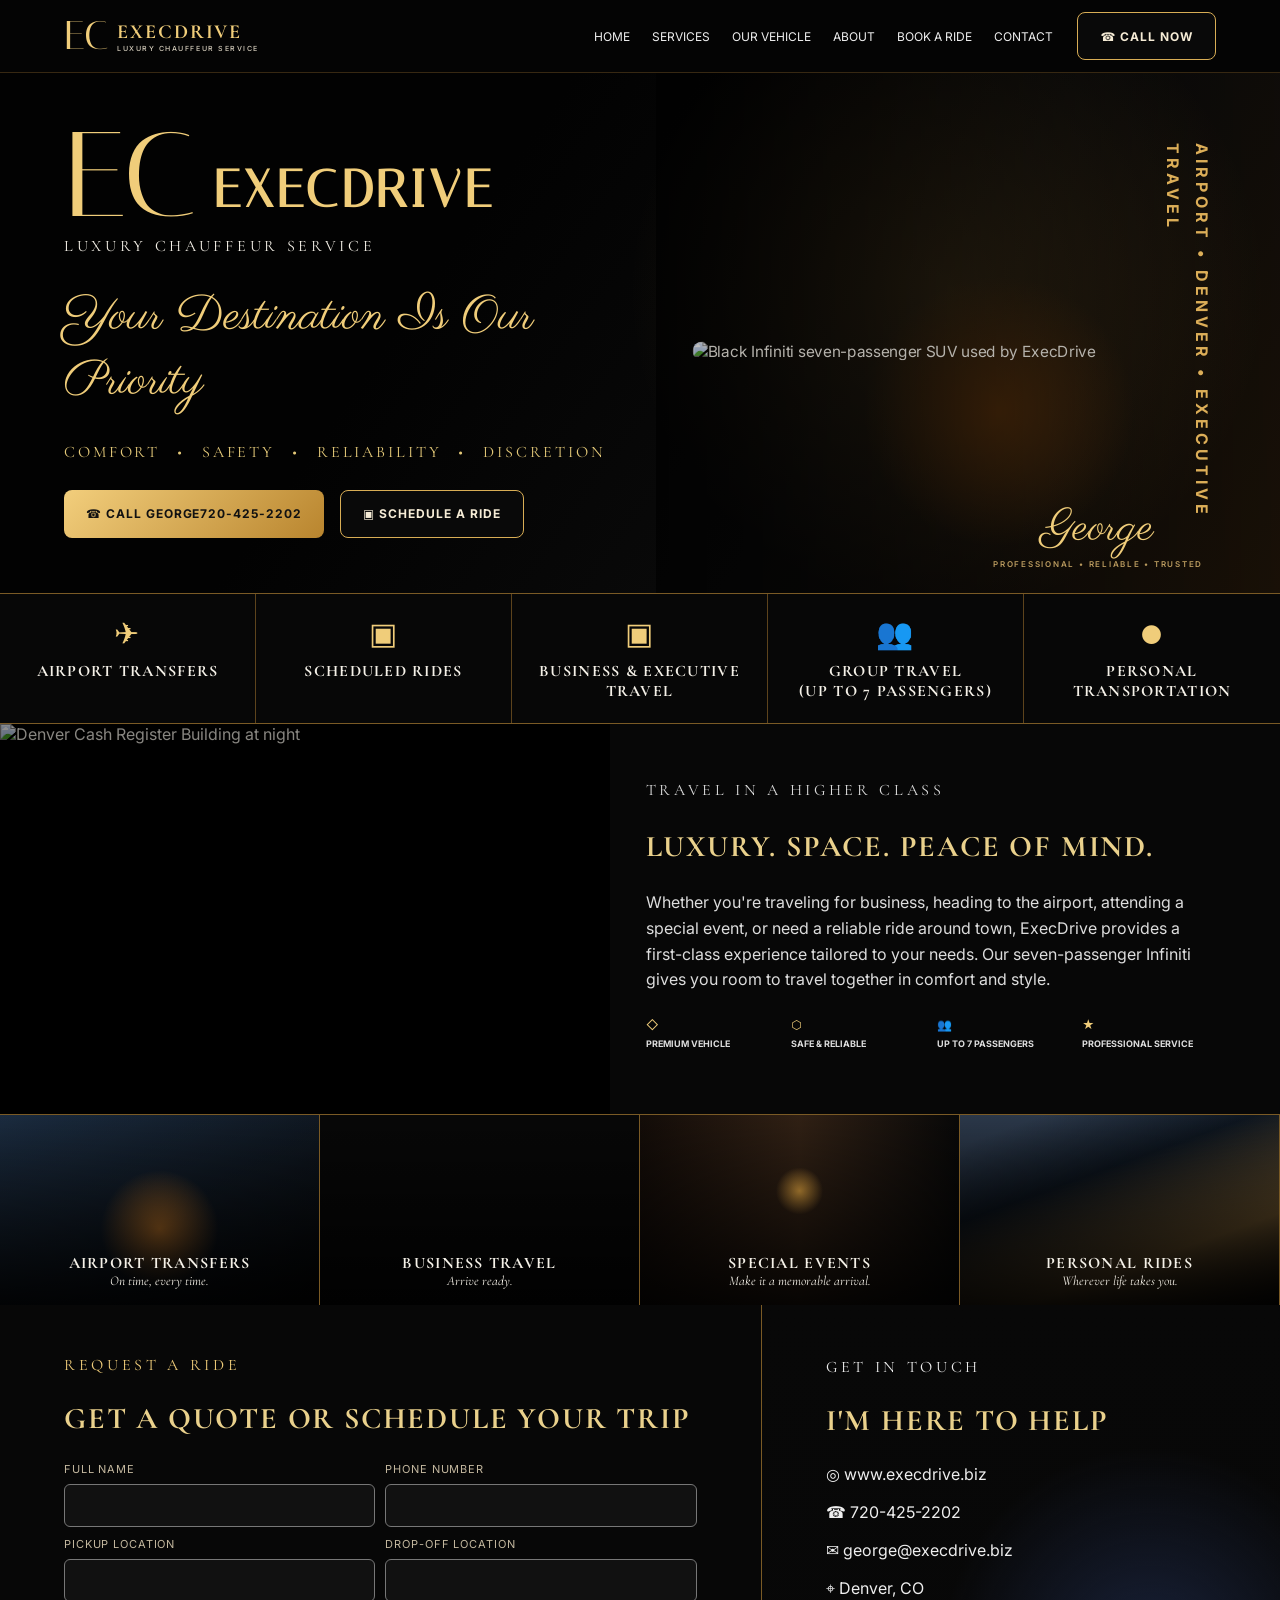
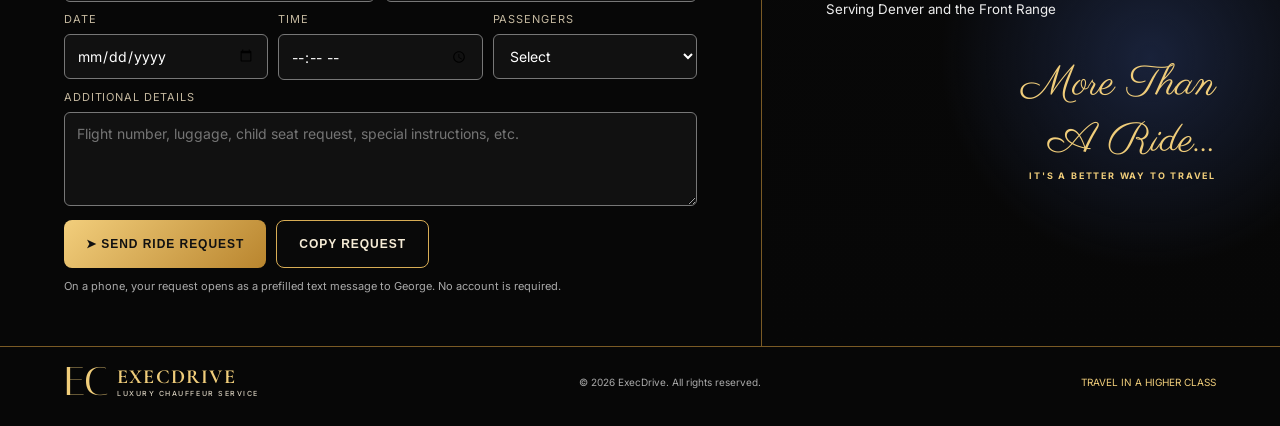
==== index.html @ 7f907dfc "Add files via upload" ====
<!doctype html>
<html lang="en">
<head>
  <meta charset="utf-8" />
  <meta name="viewport" content="width=device-width, initial-scale=1, viewport-fit=cover" />
  <meta name="theme-color" content="#070707" />
  <meta name="description" content="ExecDrive luxury chauffeur service in Denver, Colorado. Airport transfers, executive travel, scheduled rides and private transportation for up to 7 passengers." />
  <link rel="manifest" href="manifest.webmanifest" />
  <link rel="icon" href="assets/icon.svg" type="image/svg+xml" />
  <title>ExecDrive | Luxury Chauffeur Service</title>
  <link rel="preconnect" href="https://fonts.googleapis.com">
  <link rel="preconnect" href="https://fonts.gstatic.com" crossorigin>
  <link href="https://fonts.googleapis.com/css2?family=Cormorant+Garamond:wght@500;600;700&family=Inter:wght@400;500;600;700&family=Italiana&family=Parisienne&display=swap" rel="stylesheet">
  <link rel="stylesheet" href="styles.css" />
</head>
<body>
  <header class="topbar">
    <a class="brand" href="#home" aria-label="ExecDrive home">
      <span class="monogram">EC</span>
      <span class="brand-copy"><b>EXECDRIVE</b><small>LUXURY CHAUFFEUR SERVICE</small></span>
    </a>
    <button class="menu" id="menuBtn" aria-label="Open menu">☰</button>
    <nav id="nav">
      <a href="#home">Home</a><a href="#services">Services</a><a href="#vehicle">Our Vehicle</a><a href="#about">About</a><a href="#book">Book a Ride</a><a href="#contact">Contact</a>
    </nav>
    <a class="outline-btn desktop-call" href="tel:+17204252202">☎ Call Now</a>
  </header>

  <main>
    <section class="hero" id="home">
      <div class="hero-grid">
        <div class="hero-copy">
          <div class="hero-logo"><span>EC</span><strong>EXECDRIVE</strong></div>
          <p class="eyebrow">LUXURY CHAUFFEUR SERVICE</p>
          <h1>Your Destination Is Our Priority</h1>
          <p class="values">COMFORT <i>•</i> SAFETY <i>•</i> RELIABILITY <i>•</i> DISCRETION</p>
          <div class="actions">
            <a class="gold-btn" href="tel:+17204252202">☎ Call George<br><b>720-425-2202</b></a>
            <a class="outline-btn" href="#book">▣ Schedule a Ride</a>
          </div>
        </div>
        <div class="vehicle-stage" aria-label="Black Infiniti luxury SUV">
          <div class="airport-glow"></div>
          <img src="assets/infiniti.png" alt="Black Infiniti seven-passenger SUV used by ExecDrive" />
          <div class="driver-signature">George<small>PROFESSIONAL • RELIABLE • TRUSTED</small></div>
        </div>
      </div>
    </section>

    <section class="service-strip" id="services">
      <article><span>✈</span><b>Airport Transfers</b></article>
      <article><span>▣</span><b>Scheduled Rides</b></article>
      <article><span>▣</span><b>Business & Executive Travel</b></article>
      <article><span>👥</span><b>Group Travel<br>(Up to 7 Passengers)</b></article>
      <article><span>●</span><b>Personal Transportation</b></article>
    </section>

    <section class="luxury-section" id="vehicle">
      <div class="cash-image"><img src="assets/cash-register.png" alt="Denver Cash Register Building at night" /></div>
      <div class="luxury-copy">
        <p class="eyebrow gold">TRAVEL IN A HIGHER CLASS</p>
        <h2>Luxury. Space. Peace of Mind.</h2>
        <p>Whether you're traveling for business, heading to the airport, attending a special event, or need a reliable ride around town, ExecDrive provides a first-class experience tailored to your needs. Our seven-passenger Infiniti gives you room to travel together in comfort and style.</p>
        <div class="benefits">
          <span>◇ <b>Premium Vehicle</b></span><span>⬡ <b>Safe & Reliable</b></span><span>👥 <b>Up to 7 Passengers</b></span><span>★ <b>Professional Service</b></span>
        </div>
      </div>
    </section>

    <section class="feature-grid" id="about">
      <article class="tile airport"><div><b>Airport Transfers</b><small>On time, every time.</small></div></article>
      <article class="tile business"><div><b>Business Travel</b><small>Arrive ready.</small></div></article>
      <article class="tile event"><div><b>Special Events</b><small>Make it a memorable arrival.</small></div></article>
      <article class="tile personal"><div><b>Personal Rides</b><small>Wherever life takes you.</small></div></article>
    </section>

    <section class="booking" id="book">
      <div class="form-card">
        <p class="eyebrow gold">REQUEST A RIDE</p>
        <h2>Get a Quote or Schedule Your Trip</h2>
        <form id="rideForm">
          <div class="two"><label>Full Name<input id="name" required autocomplete="name" /></label><label>Phone Number<input id="phone" required inputmode="tel" autocomplete="tel" /></label></div>
          <div class="two"><label>Pickup Location<input id="pickup" required /></label><label>Drop-off Location<input id="dropoff" required /></label></div>
          <div class="three"><label>Date<input id="date" type="date" required /></label><label>Time<input id="time" type="time" required /></label><label>Passengers<select id="passengers" required><option value="">Select</option><option>1</option><option>2</option><option>3</option><option>4</option><option>5</option><option>6</option><option>7</option></select></label></div>
          <label>Additional Details<textarea id="details" rows="4" placeholder="Flight number, luggage, child seat request, special instructions, etc."></textarea></label>
          <div class="form-actions"><button class="gold-btn" type="submit">➤ Send Ride Request</button><button class="outline-btn" type="button" id="copyBtn">Copy Request</button></div>
          <p class="form-note" id="formNote">On a phone, your request opens as a prefilled text message to George. No account is required.</p>
        </form>
      </div>
      <aside class="contact-card" id="contact">
        <p class="eyebrow gold">GET IN TOUCH</p>
        <h2>I'm Here to Help</h2>
        <a href="https://execdrive.biz">◎ www.execdrive.biz</a>
        <a href="tel:+17204252202">☎ 720-425-2202</a>
        <a href="mailto:george@execdrive.biz">✉ george@execdrive.biz</a>
        <p>⌖ Denver, CO<br><small>Serving Denver and the Front Range</small></p>
        <div class="more-than">More Than<br>A Ride…<small>IT'S A BETTER WAY TO TRAVEL</small></div>
      </aside>
    </section>
  </main>

  <div class="mobile-dock">
    <a href="tel:+17204252202">☎ Call</a><a href="#book">▣ Request Ride</a><button id="installBtn" hidden>＋ Install App</button>
  </div>

  <footer>
    <a class="brand" href="#home"><span class="monogram">EC</span><span class="brand-copy"><b>EXECDRIVE</b><small>LUXURY CHAUFFEUR SERVICE</small></span></a>
    <p>© 2026 ExecDrive. All rights reserved.</p>
    <p class="gold">TRAVEL IN A HIGHER CLASS</p>
  </footer>
  <script src="app.js"></script>
</body>
</html>
---- styles.css ----
:root{--bg:#070707;--panel:#0d0d0d;--gold:#d8ad55;--gold2:#f0cd7a;--muted:#b8b8b8;--line:#7a5a25;--white:#f5f1e8}*{box-sizing:border-box}html{scroll-behavior:smooth}body{margin:0;background:var(--bg);color:var(--white);font-family:Inter,system-ui,sans-serif}.topbar{position:sticky;top:0;z-index:20;display:flex;align-items:center;gap:24px;padding:12px 5vw;background:rgba(5,5,5,.92);border-bottom:1px solid #372812;backdrop-filter:blur(12px)}.brand{display:flex;align-items:center;text-decoration:none;color:var(--gold2);min-width:max-content}.monogram{font-family:Italiana,serif;font-size:40px;line-height:.8;margin-right:8px}.brand-copy{display:flex;flex-direction:column;letter-spacing:.12em;font-family:"Cormorant Garamond",serif}.brand-copy b{font-size:20px}.brand-copy small{font:500 7px Inter;letter-spacing:.22em;color:#d8d0bf}.topbar nav{display:flex;gap:22px;margin-left:auto}.topbar nav a{font-size:12px;text-transform:uppercase;color:#eee;text-decoration:none}.topbar nav a:hover{color:var(--gold2)}.outline-btn,.gold-btn{display:inline-flex;align-items:center;justify-content:center;min-height:48px;padding:10px 22px;border-radius:8px;text-decoration:none;text-transform:uppercase;letter-spacing:.08em;font-weight:700;font-size:12px}.outline-btn{color:#f6ecd6;border:1px solid var(--gold);background:#090909}.gold-btn{border:0;color:#111;background:linear-gradient(135deg,#f2ce7c,#b9852e)}.menu{display:none;margin-left:auto;background:none;border:0;color:white;font-size:24px}.hero{min-height:520px;background:radial-gradient(circle at 74% 42%,rgba(214,154,56,.17),transparent 32%),linear-gradient(125deg,#020202 35%,#0a0a0a 66%,#1a1107);border-bottom:1px solid var(--line)}.hero-grid{display:grid;grid-template-columns:1.05fr 1fr;max-width:1500px;margin:auto;min-height:520px}.hero-copy{display:flex;flex-direction:column;justify-content:center;padding:60px 0 55px 5vw;z-index:2}.hero-logo{display:flex;align-items:flex-end;color:var(--gold2);font-family:Italiana,serif}.hero-logo span{font-size:120px;line-height:.72;margin-right:16px}.hero-logo strong{font-size:52px;letter-spacing:.07em}.eyebrow{letter-spacing:.23em;font-family:"Cormorant Garamond",serif}.hero-copy h1{font-family:Parisienne,cursive;font-weight:400;color:var(--gold2);font-size:48px;margin:12px 0}.values{letter-spacing:.18em;color:#e4c979;font-family:"Cormorant Garamond",serif}.values i{margin:0 10px}.actions{display:flex;gap:16px;margin-top:12px}.vehicle-stage{position:relative;overflow:hidden;min-height:520px;display:flex;align-items:center;justify-content:center}.vehicle-stage:before{content:"";position:absolute;inset:0;background:linear-gradient(to left,rgba(0,0,0,.05),rgba(0,0,0,.7)),radial-gradient(circle at 55% 65%,#4d2b0b 0,transparent 28%)}.vehicle-stage:after{content:"AIRPORT • DENVER • EXECUTIVE TRAVEL";position:absolute;top:70px;right:5vw;color:#dcae58;letter-spacing:.25em;writing-mode:vertical-rl;font-weight:700;line-height:1.8}.vehicle-stage img{position:relative;width:min(92%,730px);filter:brightness(.72) contrast(1.1) saturate(.9);clip-path:inset(0 round 38px);transform:translateY(18px) scale(.96);box-shadow:0 25px 60px rgba(0,0,0,.7)}.driver-signature{position:absolute;right:6vw;bottom:24px;font:44px Parisienne;color:var(--gold2);text-align:center}.driver-signature small{display:block;font:600 8px Inter;letter-spacing:.22em;color:#b99a5e}.service-strip{display:grid;grid-template-columns:repeat(5,1fr);max-width:1600px;margin:auto;border-bottom:1px solid var(--line)}.service-strip article{text-align:center;padding:22px 12px;border-right:1px solid #5d431c;text-transform:uppercase;font-family:"Cormorant Garamond",serif;letter-spacing:.08em}.service-strip article:last-child{border:0}.service-strip span{display:block;color:var(--gold2);font-size:30px;margin-bottom:8px}.luxury-section{display:grid;grid-template-columns:1fr 1.1fr;border-bottom:1px solid var(--line)}.cash-image{min-height:390px;overflow:hidden;background:#000}.cash-image img{width:100%;height:100%;object-fit:cover;filter:brightness(.55) contrast(1.2) saturate(.85)}.luxury-copy{padding:38px 5vw 28px 36px}.gold{color:var(--gold2)}h2{font-family:"Cormorant Garamond",serif;text-transform:uppercase;letter-spacing:.06em;font-size:30px;color:#ead18c}.luxury-copy p{line-height:1.6;color:#ddd}.benefits{display:grid;grid-template-columns:repeat(4,1fr);gap:12px;margin-top:24px}.benefits span{font-size:12px;color:var(--gold2)}.benefits b{display:block;color:#ddd;text-transform:uppercase;font-size:9px;margin-top:6px}.feature-grid{display:grid;grid-template-columns:repeat(4,1fr);min-height:190px}.tile{position:relative;background-size:cover;background-position:center;border-right:1px solid var(--line)}.tile:after{content:"";position:absolute;inset:0;background:linear-gradient(transparent,rgba(0,0,0,.86))}.tile div{position:absolute;z-index:1;bottom:16px;left:0;right:0;text-align:center;font-family:"Cormorant Garamond",serif;text-transform:uppercase;letter-spacing:.08em}.tile b,.tile small{display:block}.tile small{font-style:italic;text-transform:none;letter-spacing:0}.airport{background-image:linear-gradient(#0003,#0003),radial-gradient(circle at 50% 60%,#cc7f2e,transparent 30%),linear-gradient(150deg,#21364f,#050505)}.business{background-image:url('assets/cash-register.png');background-position:center 42%}.event{background-image:radial-gradient(circle at 50% 40%,#db9f3e,transparent 12%),linear-gradient(90deg,#130c08,#302014,#080808)}.personal{background-image:linear-gradient(#0003,#0007),linear-gradient(160deg,#35455b 10%,#111b27 35%,#8c6c3b 70%,#16100b)}.booking{display:grid;grid-template-columns:1.25fr .85fr;max-width:1500px;margin:auto}.form-card,.contact-card{padding:34px 5vw 42px}.form-card{border-right:1px solid var(--line)}form label{display:flex;flex-direction:column;gap:8px;font-size:11px;text-transform:uppercase;letter-spacing:.08em;color:#c4b89f}.two,.three{display:grid;gap:10px;margin-bottom:10px}.two{grid-template-columns:1fr 1fr}.three{grid-template-columns:1fr 1fr 1fr}input,select,textarea{width:100%;background:#111;border:1px solid #777;border-radius:6px;color:white;padding:12px;font:14px Inter;text-transform:none;letter-spacing:0}textarea{resize:vertical}.form-actions{display:flex;gap:10px;margin-top:14px}.form-note{font-size:11px;color:#aaa}.contact-card{background:radial-gradient(circle at 75% 55%,#19223a,transparent 40%),linear-gradient(#080808,#070707)}.contact-card a,.contact-card>p{display:block;color:#eee;text-decoration:none;margin:18px 0}.contact-card a{font-size:16px}.more-than{margin-top:38px;text-align:right;font:42px Parisienne;color:var(--gold2)}.more-than small{display:block;font:700 9px Inter;letter-spacing:.2em}.mobile-dock{display:none}footer{display:flex;align-items:center;justify-content:space-between;gap:24px;border-top:1px solid var(--line);padding:18px 5vw 28px;color:#aaa;font-size:10px}.gold{color:var(--gold2)}@media(max-width:900px){.desktop-call{display:none}.menu{display:block}.topbar nav{display:none;position:absolute;left:0;right:0;top:64px;padding:18px 5vw;background:#080808;flex-direction:column}.topbar nav.open{display:flex}.hero-grid,.luxury-section,.booking{grid-template-columns:1fr}.hero-copy{padding:44px 6vw 16px}.hero-logo span{font-size:82px}.hero-logo strong{font-size:36px}.hero-copy h1{font-size:40px;max-width:430px}.vehicle-stage{min-height:390px}.vehicle-stage img{width:88%;transform:translateY(-2px) scale(.92)}.vehicle-stage:after{display:none}.driver-signature{bottom:14px}.service-strip{grid-template-columns:repeat(2,1fr)}.service-strip article:nth-child(odd){border-right:1px solid #5d431c}.cash-image{min-height:320px}.benefits{grid-template-columns:repeat(2,1fr)}.feature-grid{grid-template-columns:1fr 1fr}.tile{min-height:165px}.booking{padding-bottom:70px}.form-card{border-right:0;border-bottom:1px solid var(--line)}footer{flex-direction:column;text-align:center}.mobile-dock{position:fixed;z-index:30;bottom:0;left:0;right:0;display:grid;grid-template-columns:1fr 1.4fr;background:#050505;border-top:1px solid var(--gold);padding:max(7px,env(safe-area-inset-bottom)) 8px 7px}.mobile-dock a,.mobile-dock button{border:0;border-right:1px solid #59401b;background:#090909;color:#f2d27e;padding:12px 6px;text-align:center;text-decoration:none;text-transform:uppercase;font-weight:700;font-size:11px}.mobile-dock button{border-right:0}.mobile-dock:has(button:not([hidden])){grid-template-columns:1fr 1.2fr 1fr}}@media(max-width:560px){.brand-copy b{font-size:17px}.monogram{font-size:34px}.hero-copy{padding-top:34px}.hero-logo span{font-size:70px}.hero-logo strong{font-size:29px}.hero-copy h1{font-size:34px}.values{font-size:11px;line-height:1.8}.actions{flex-direction:column}.vehicle-stage{min-height:330px}.driver-signature{font-size:36px}.service-strip{grid-template-columns:1fr 1fr}.luxury-copy{padding:30px 6vw}.feature-grid{grid-template-columns:1fr}.tile{min-height:160px}.two,.three{grid-template-columns:1fr}.form-card,.contact-card{padding:30px 6vw}.form-actions{flex-direction:column}.more-than{font-size:36px}}
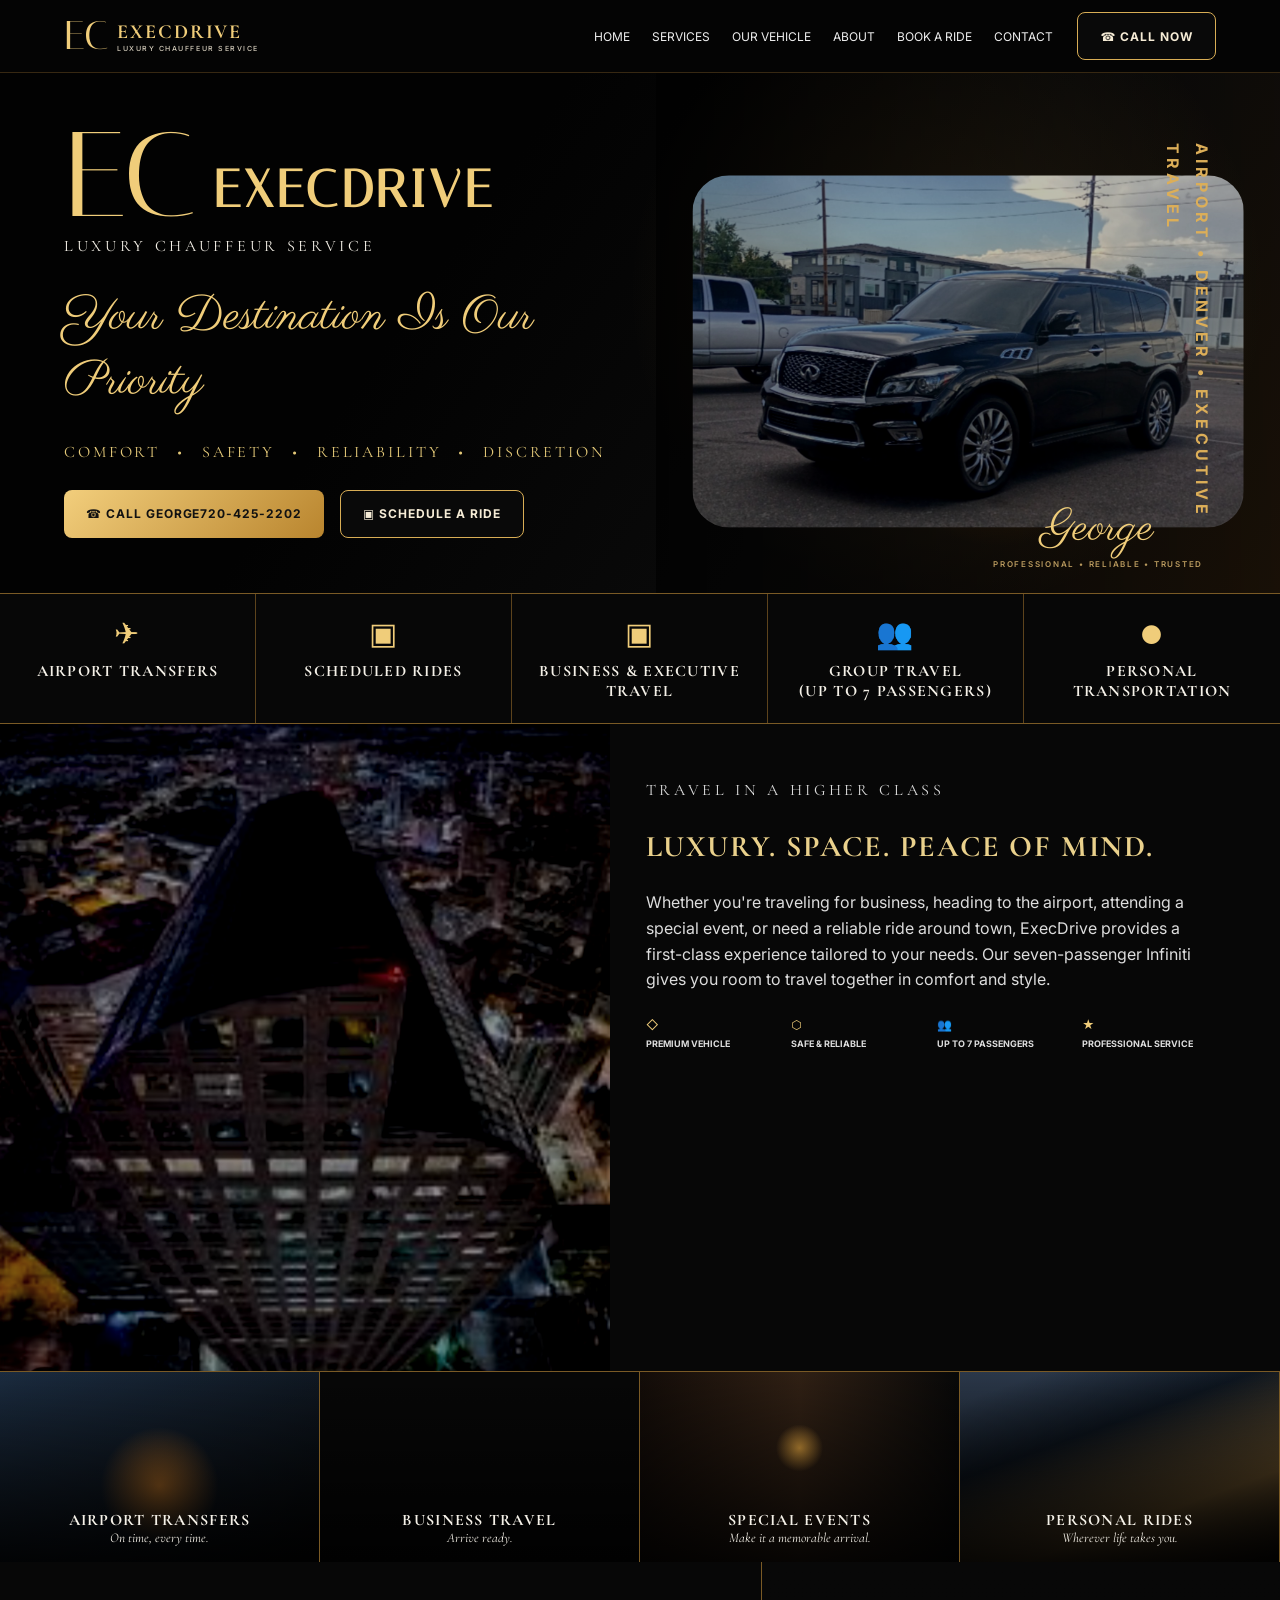
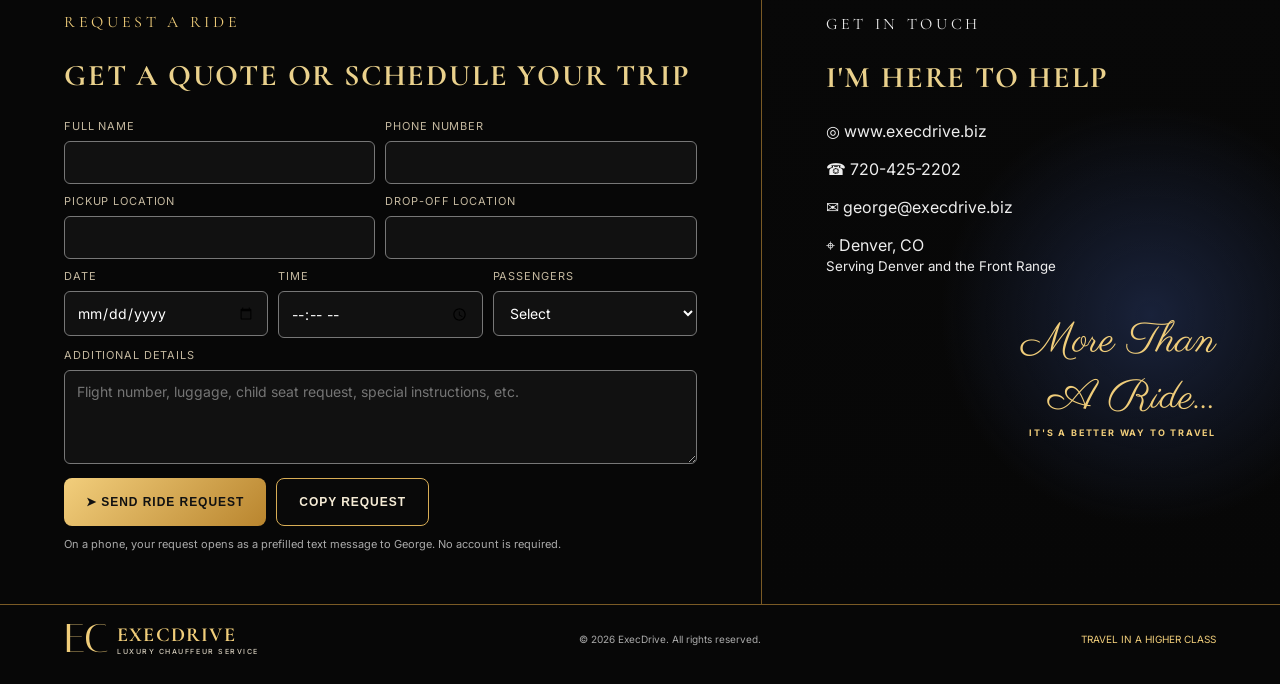
==== commit 7a830bb5: "Update index.html" ====
--- a/index.html
+++ b/index.html
@@ -6,7 +6,7 @@
   <meta name="theme-color" content="#070707" />
   <meta name="description" content="ExecDrive luxury chauffeur service in Denver, Colorado. Airport transfers, executive travel, scheduled rides and private transportation for up to 7 passengers." />
   <link rel="manifest" href="manifest.webmanifest" />
-  <link rel="icon" href="assets/icon.svg" type="image/svg+xml" />
+  <link rel="icon" href="icon.svg" type="image/svg+xml" />
   <title>ExecDrive | Luxury Chauffeur Service</title>
   <link rel="preconnect" href="https://fonts.googleapis.com">
   <link rel="preconnect" href="https://fonts.gstatic.com" crossorigin>
@@ -41,7 +41,7 @@
         </div>
         <div class="vehicle-stage" aria-label="Black Infiniti luxury SUV">
           <div class="airport-glow"></div>
-          <img src="assets/infiniti.png" alt="Black Infiniti seven-passenger SUV used by ExecDrive" />
+          <img src="infiniti.png" alt="Black Infiniti seven-passenger SUV used by ExecDrive" />
           <div class="driver-signature">George<small>PROFESSIONAL • RELIABLE • TRUSTED</small></div>
         </div>
       </div>
@@ -56,7 +56,7 @@
     </section>
 
     <section class="luxury-section" id="vehicle">
-      <div class="cash-image"><img src="assets/cash-register.png" alt="Denver Cash Register Building at night" /></div>
+      <div class="cash-image"><img src="cash-register.png" alt="Denver Cash Register Building at night" /></div>
       <div class="luxury-copy">
         <p class="eyebrow gold">TRAVEL IN A HIGHER CLASS</p>
         <h2>Luxury. Space. Peace of Mind.</h2>
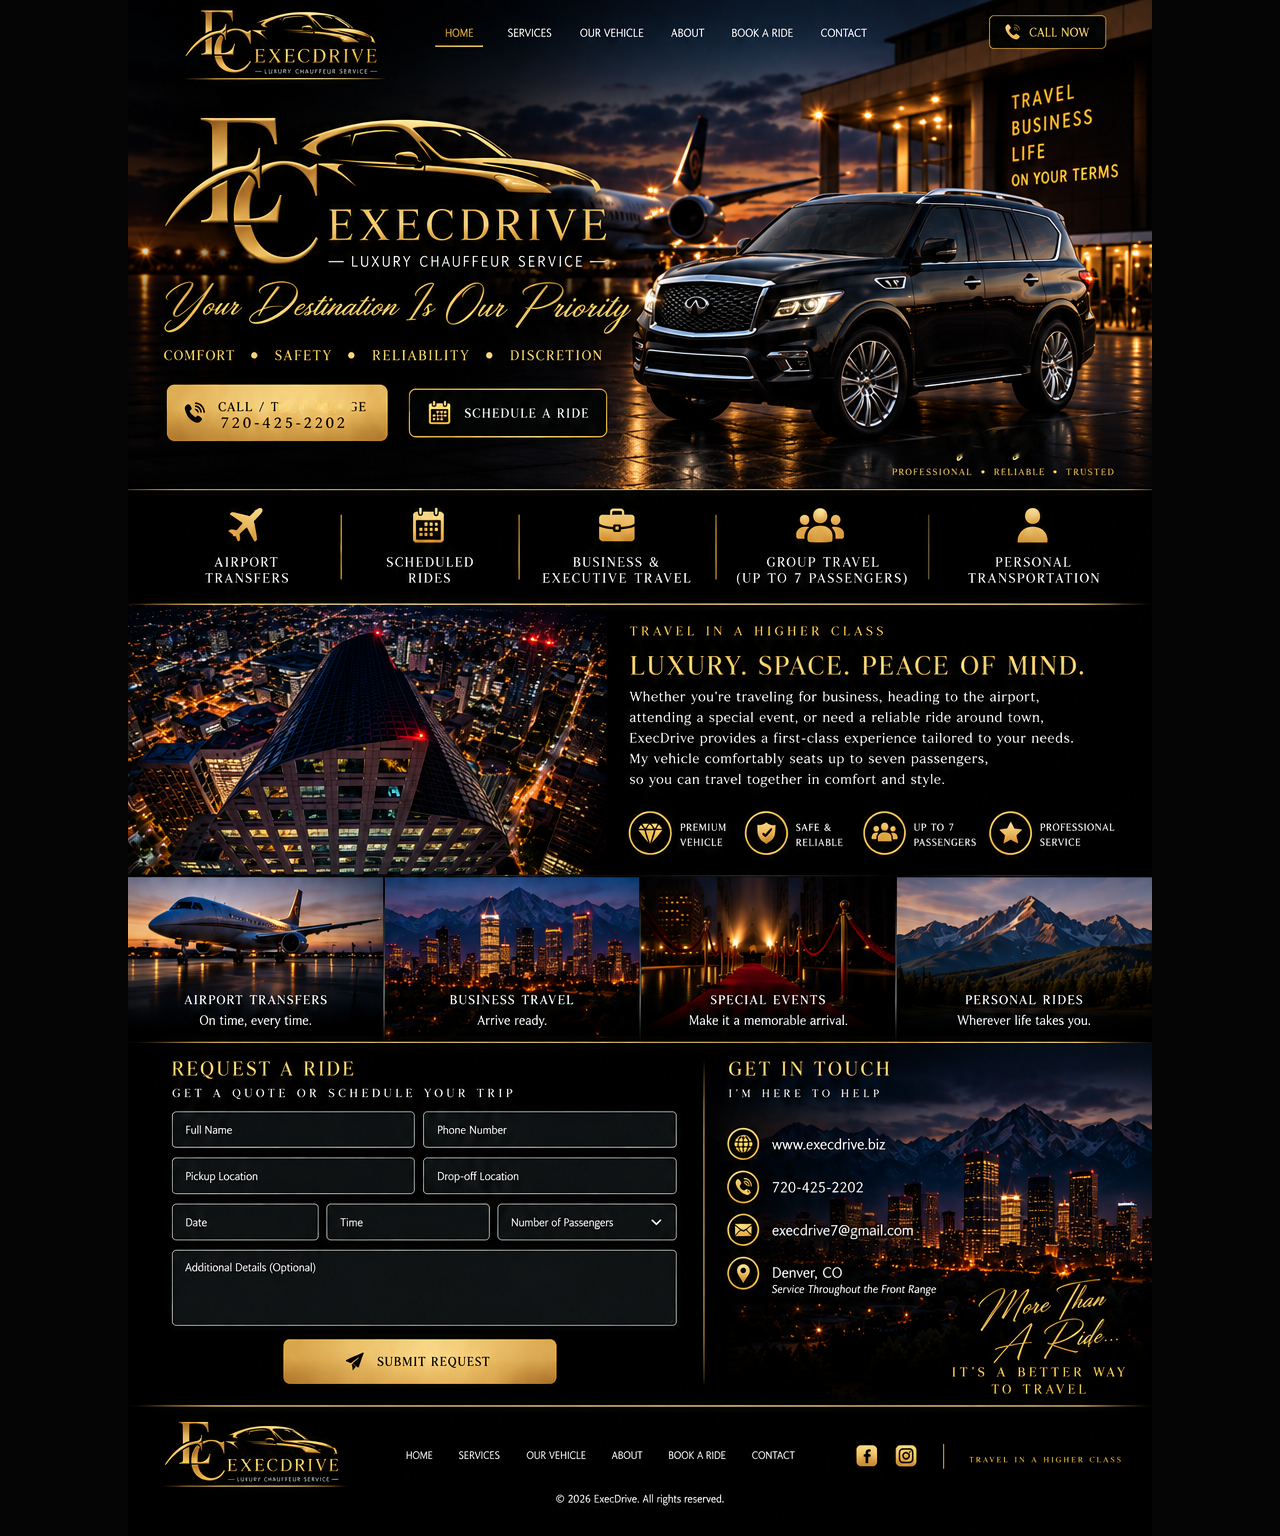
==== commit 6f965b70: "Add files via upload" ====
--- a/index.html
+++ b/index.html
@@ -1,113 +1,111 @@
 <!doctype html>
 <html lang="en">
 <head>
-  <meta charset="utf-8" />
-  <meta name="viewport" content="width=device-width, initial-scale=1, viewport-fit=cover" />
-  <meta name="theme-color" content="#070707" />
-  <meta name="description" content="ExecDrive luxury chauffeur service in Denver, Colorado. Airport transfers, executive travel, scheduled rides and private transportation for up to 7 passengers." />
-  <link rel="manifest" href="manifest.webmanifest" />
-  <link rel="icon" href="icon.svg" type="image/svg+xml" />
+  <meta charset="utf-8">
+  <meta name="viewport" content="width=device-width,initial-scale=1,viewport-fit=cover">
+  <meta name="theme-color" content="#050505">
   <title>ExecDrive | Luxury Chauffeur Service</title>
-  <link rel="preconnect" href="https://fonts.googleapis.com">
-  <link rel="preconnect" href="https://fonts.gstatic.com" crossorigin>
-  <link href="https://fonts.googleapis.com/css2?family=Cormorant+Garamond:wght@500;600;700&family=Inter:wght@400;500;600;700&family=Italiana&family=Parisienne&display=swap" rel="stylesheet">
-  <link rel="stylesheet" href="styles.css" />
+  <meta name="description" content="ExecDrive luxury chauffeur service for Denver and the Front Range. Airport transfers, executive travel, scheduled rides, personal transportation and group travel up to 7 passengers.">
+  <style>
+    *{box-sizing:border-box}
+    html,body{margin:0;background:#050505;color:#fff;font-family:Arial,sans-serif}
+    body{min-height:100vh}
+    .site{position:relative;width:min(100%,1024px);margin:0 auto;background:#000}
+    .art{display:block;width:100%;height:auto}
+    .hotspot{position:absolute;display:block;z-index:5;background:transparent;border:0;text-decoration:none;cursor:pointer}
+    .call-top{left:84.2%;top:.8%;width:12%;height:2.4%}
+    .call-main{left:3.7%;top:25.1%;width:21.8%;height:3.7%}
+    .schedule{left:27.5%;top:25.1%;width:19.3%;height:3.7%}
+    .submit{left:15.2%;top:87.2%;width:26.9%;height:3.1%}
+    .footer-book{left:51.9%;top:94.1%;width:9.3%;height:2.4%}
+    .modal{position:fixed;inset:0;z-index:20;background:rgba(0,0,0,.82);display:none;align-items:center;justify-content:center;padding:18px}
+    .modal.open{display:flex}
+    .card{width:min(560px,100%);max-height:92vh;overflow:auto;background:#0b0b0b;border:1px solid #b9913f;border-radius:18px;padding:22px;box-shadow:0 20px 60px #000}
+    .card h2{margin:0 0 6px;color:#d4af5b;font-family:Georgia,serif;letter-spacing:.05em}
+    .card p{margin:0 0 18px;color:#ddd}
+    .grid{display:grid;grid-template-columns:1fr 1fr;gap:10px}
+    input,select,textarea{width:100%;background:#151515;color:#fff;border:1px solid #777;border-radius:7px;padding:12px;font-size:16px}
+    textarea{min-height:100px;resize:vertical}
+    .wide{grid-column:1/-1}
+    .actions{display:flex;gap:10px;margin-top:14px}
+    button{border:0;border-radius:8px;padding:13px 16px;font-weight:700;cursor:pointer}
+    .gold{background:linear-gradient(90deg,#c89b3c,#f0cb75);color:#111;flex:1}
+    .dark{background:#222;color:#fff;border:1px solid #777}
+    .note{font-size:13px;color:#aaa;margin-top:12px}
+    @media(max-width:620px){
+      .grid{grid-template-columns:1fr}
+      .wide{grid-column:auto}
+      .card{padding:18px}
+    }
+  </style>
 </head>
 <body>
-  <header class="topbar">
-    <a class="brand" href="#home" aria-label="ExecDrive home">
-      <span class="monogram">EC</span>
-      <span class="brand-copy"><b>EXECDRIVE</b><small>LUXURY CHAUFFEUR SERVICE</small></span>
-    </a>
-    <button class="menu" id="menuBtn" aria-label="Open menu">☰</button>
-    <nav id="nav">
-      <a href="#home">Home</a><a href="#services">Services</a><a href="#vehicle">Our Vehicle</a><a href="#about">About</a><a href="#book">Book a Ride</a><a href="#contact">Contact</a>
-    </nav>
-    <a class="outline-btn desktop-call" href="tel:+17204252202">☎ Call Now</a>
-  </header>
+  <main class="site" aria-label="ExecDrive luxury chauffeur service">
+    <img class="art" src="execdrive-approved.png" alt="ExecDrive luxury chauffeur service website featuring the EC car silhouette logo, black Infiniti SUV, airport and airplane imagery, Denver skyline and mountains, services, ride request form and contact information.">
 
-  <main>
-    <section class="hero" id="home">
-      <div class="hero-grid">
-        <div class="hero-copy">
-          <div class="hero-logo"><span>EC</span><strong>EXECDRIVE</strong></div>
-          <p class="eyebrow">LUXURY CHAUFFEUR SERVICE</p>
-          <h1>Your Destination Is Our Priority</h1>
-          <p class="values">COMFORT <i>•</i> SAFETY <i>•</i> RELIABILITY <i>•</i> DISCRETION</p>
-          <div class="actions">
-            <a class="gold-btn" href="tel:+17204252202">☎ Call George<br><b>720-425-2202</b></a>
-            <a class="outline-btn" href="#book">▣ Schedule a Ride</a>
-          </div>
-        </div>
-        <div class="vehicle-stage" aria-label="Black Infiniti luxury SUV">
-          <div class="airport-glow"></div>
-          <img src="infiniti.png" alt="Black Infiniti seven-passenger SUV used by ExecDrive" />
-          <div class="driver-signature">George<small>PROFESSIONAL • RELIABLE • TRUSTED</small></div>
-        </div>
-      </div>
-    </section>
-
-    <section class="service-strip" id="services">
-      <article><span>✈</span><b>Airport Transfers</b></article>
-      <article><span>▣</span><b>Scheduled Rides</b></article>
-      <article><span>▣</span><b>Business & Executive Travel</b></article>
-      <article><span>👥</span><b>Group Travel<br>(Up to 7 Passengers)</b></article>
-      <article><span>●</span><b>Personal Transportation</b></article>
-    </section>
-
-    <section class="luxury-section" id="vehicle">
-      <div class="cash-image"><img src="cash-register.png" alt="Denver Cash Register Building at night" /></div>
-      <div class="luxury-copy">
-        <p class="eyebrow gold">TRAVEL IN A HIGHER CLASS</p>
-        <h2>Luxury. Space. Peace of Mind.</h2>
-        <p>Whether you're traveling for business, heading to the airport, attending a special event, or need a reliable ride around town, ExecDrive provides a first-class experience tailored to your needs. Our seven-passenger Infiniti gives you room to travel together in comfort and style.</p>
-        <div class="benefits">
-          <span>◇ <b>Premium Vehicle</b></span><span>⬡ <b>Safe & Reliable</b></span><span>👥 <b>Up to 7 Passengers</b></span><span>★ <b>Professional Service</b></span>
-        </div>
-      </div>
-    </section>
-
-    <section class="feature-grid" id="about">
-      <article class="tile airport"><div><b>Airport Transfers</b><small>On time, every time.</small></div></article>
-      <article class="tile business"><div><b>Business Travel</b><small>Arrive ready.</small></div></article>
-      <article class="tile event"><div><b>Special Events</b><small>Make it a memorable arrival.</small></div></article>
-      <article class="tile personal"><div><b>Personal Rides</b><small>Wherever life takes you.</small></div></article>
-    </section>
-
-    <section class="booking" id="book">
-      <div class="form-card">
-        <p class="eyebrow gold">REQUEST A RIDE</p>
-        <h2>Get a Quote or Schedule Your Trip</h2>
-        <form id="rideForm">
-          <div class="two"><label>Full Name<input id="name" required autocomplete="name" /></label><label>Phone Number<input id="phone" required inputmode="tel" autocomplete="tel" /></label></div>
-          <div class="two"><label>Pickup Location<input id="pickup" required /></label><label>Drop-off Location<input id="dropoff" required /></label></div>
-          <div class="three"><label>Date<input id="date" type="date" required /></label><label>Time<input id="time" type="time" required /></label><label>Passengers<select id="passengers" required><option value="">Select</option><option>1</option><option>2</option><option>3</option><option>4</option><option>5</option><option>6</option><option>7</option></select></label></div>
-          <label>Additional Details<textarea id="details" rows="4" placeholder="Flight number, luggage, child seat request, special instructions, etc."></textarea></label>
-          <div class="form-actions"><button class="gold-btn" type="submit">➤ Send Ride Request</button><button class="outline-btn" type="button" id="copyBtn">Copy Request</button></div>
-          <p class="form-note" id="formNote">On a phone, your request opens as a prefilled text message to George. No account is required.</p>
-        </form>
-      </div>
-      <aside class="contact-card" id="contact">
-        <p class="eyebrow gold">GET IN TOUCH</p>
-        <h2>I'm Here to Help</h2>
-        <a href="https://execdrive.biz">◎ www.execdrive.biz</a>
-        <a href="tel:+17204252202">☎ 720-425-2202</a>
-        <a href="mailto:george@execdrive.biz">✉ george@execdrive.biz</a>
-        <p>⌖ Denver, CO<br><small>Serving Denver and the Front Range</small></p>
-        <div class="more-than">More Than<br>A Ride…<small>IT'S A BETTER WAY TO TRAVEL</small></div>
-      </aside>
-    </section>
+    <a class="hotspot call-top" href="tel:+17204252202" aria-label="Call ExecDrive"></a>
+    <a class="hotspot call-main" href="tel:+17204252202" aria-label="Call or text ExecDrive at 720-425-2202"></a>
+    <button class="hotspot schedule" type="button" aria-label="Schedule a ride" onclick="openRide()"></button>
+    <button class="hotspot submit" type="button" aria-label="Submit ride request" onclick="openRide()"></button>
+    <button class="hotspot footer-book" type="button" aria-label="Book a ride" onclick="openRide()"></button>
   </main>
 
-  <div class="mobile-dock">
-    <a href="tel:+17204252202">☎ Call</a><a href="#book">▣ Request Ride</a><button id="installBtn" hidden>＋ Install App</button>
+  <div class="modal" id="rideModal" role="dialog" aria-modal="true" aria-labelledby="rideTitle">
+    <form class="card" id="rideForm">
+      <h2 id="rideTitle">Request a Ride</h2>
+      <p>Send your trip details directly to ExecDrive.</p>
+      <div class="grid">
+        <input id="name" required placeholder="Full Name" autocomplete="name">
+        <input id="phone" required placeholder="Phone Number" inputmode="tel" autocomplete="tel">
+        <input id="pickup" required placeholder="Pickup Location">
+        <input id="dropoff" required placeholder="Drop-off Location">
+        <input id="date" required type="date">
+        <input id="time" required type="time">
+        <select id="passengers" required>
+          <option value="">Number of Passengers</option>
+          <option>1</option><option>2</option><option>3</option><option>4</option>
+          <option>5</option><option>6</option><option>7</option>
+        </select>
+        <textarea class="wide" id="details" placeholder="Additional Details (Optional)"></textarea>
+      </div>
+      <div class="actions">
+        <button type="button" class="dark" onclick="closeRide()">Cancel</button>
+        <button type="submit" class="gold">Send Request</button>
+      </div>
+      <div class="note">This opens your text-message app with the ride request addressed to 720-425-2202.</div>
+    </form>
   </div>
 
-  <footer>
-    <a class="brand" href="#home"><span class="monogram">EC</span><span class="brand-copy"><b>EXECDRIVE</b><small>LUXURY CHAUFFEUR SERVICE</small></span></a>
-    <p>© 2026 ExecDrive. All rights reserved.</p>
-    <p class="gold">TRAVEL IN A HIGHER CLASS</p>
-  </footer>
-  <script src="app.js"></script>
+  <script>
+    const modal=document.getElementById('rideModal');
+    function openRide(){modal.classList.add('open');document.body.style.overflow='hidden'}
+    function closeRide(){modal.classList.remove('open');document.body.style.overflow=''}
+    modal.addEventListener('click',e=>{if(e.target===modal)closeRide()});
+    document.addEventListener('keydown',e=>{if(e.key==='Escape')closeRide()});
+    document.getElementById('rideForm').addEventListener('submit',e=>{
+      e.preventDefault();
+      const g=id=>document.getElementById(id).value.trim();
+      const msg=[
+        'ExecDrive Ride Request',
+        'Name: '+g('name'),
+        'Phone: '+g('phone'),
+        'Pickup: '+g('pickup'),
+        'Drop-off: '+g('dropoff'),
+        'Date: '+g('date'),
+        'Time: '+g('time'),
+        'Passengers: '+g('passengers'),
+        'Details: '+(g('details')||'None')
+      ].join('\n');
+      location.href='sms:+17204252202?&body='+encodeURIComponent(msg);
+    });
+
+    // Clear the previous test site's service-worker cache so this replacement appears immediately.
+    if('serviceWorker' in navigator){
+      navigator.serviceWorker.getRegistrations().then(rs=>rs.forEach(r=>r.unregister()));
+    }
+    if('caches' in window){
+      caches.keys().then(keys=>keys.forEach(k=>caches.delete(k)));
+    }
+  </script>
 </body>
 </html>
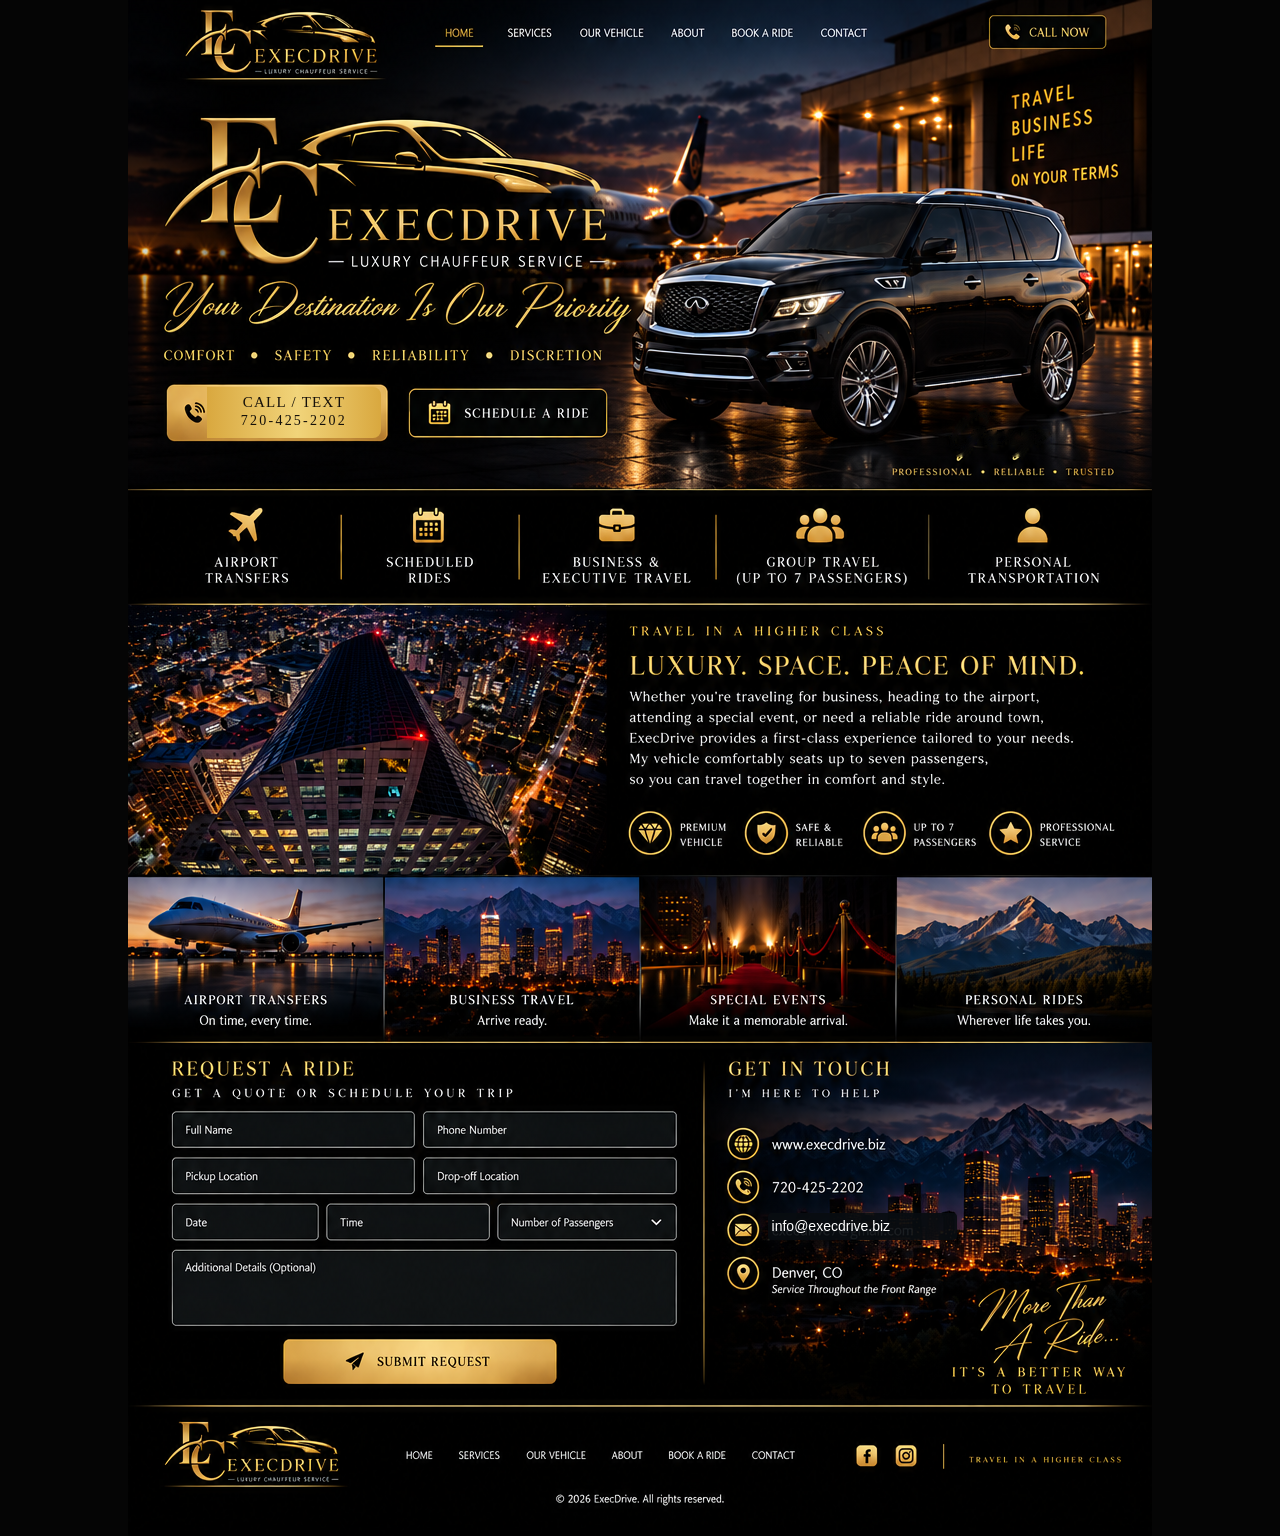
==== commit 5f21296e: "Rename index-7.html to index.html" ====
--- a/index.html
+++ b/index.html
@@ -8,16 +8,66 @@
   <meta name="description" content="ExecDrive luxury chauffeur service for Denver and the Front Range. Airport transfers, executive travel, scheduled rides, personal transportation and group travel up to 7 passengers.">
   <style>
     *{box-sizing:border-box}
+    html{scroll-behavior:smooth}
     html,body{margin:0;background:#050505;color:#fff;font-family:Arial,sans-serif}
     body{min-height:100vh}
     .site{position:relative;width:min(100%,1024px);margin:0 auto;background:#000}
     .art{display:block;width:100%;height:auto}
-    .hotspot{position:absolute;display:block;z-index:5;background:transparent;border:0;text-decoration:none;cursor:pointer}
+
+    /* Invisible clickable areas positioned over the approved artwork. */
+    .hotspot{position:absolute;display:block;z-index:8;background:transparent;border:0;text-decoration:none;cursor:pointer;padding:0}
+
+    /* Top navigation */
+    .nav-home{left:29.8%;top:.55%;width:5.3%;height:2.6%}
+    .nav-services{left:36.3%;top:.55%;width:5.7%;height:2.6%}
+    .nav-vehicle{left:43.7%;top:.55%;width:7.3%;height:2.6%}
+    .nav-about{left:52.4%;top:.55%;width:5.5%;height:2.6%}
+    .nav-book{left:58.7%;top:.55%;width:7.5%;height:2.6%}
+    .nav-contact{left:66.9%;top:.55%;width:6.8%;height:2.6%}
+
+    /* Existing action buttons */
     .call-top{left:84.2%;top:.8%;width:12%;height:2.4%}
     .call-main{left:3.7%;top:25.1%;width:21.8%;height:3.7%}
     .schedule{left:27.5%;top:25.1%;width:19.3%;height:3.7%}
     .submit{left:15.2%;top:87.2%;width:26.9%;height:3.1%}
     .footer-book{left:51.9%;top:94.1%;width:9.3%;height:2.4%}
+    .email-link{left:62.3%;top:78.8%;width:20.0%;height:2.2%}
+
+    /* Footer navigation */
+    .foot-home{left:26.6%;top:94.0%;width:4.2%;height:2.5%}
+    .foot-services{left:31.7%;top:94.0%;width:5.0%;height:2.5%}
+    .foot-vehicle{left:37.7%;top:94.0%;width:7.0%;height:2.5%}
+    .foot-about{left:45.2%;top:94.0%;width:4.7%;height:2.5%}
+    .foot-contact{left:59.8%;top:94.0%;width:5.7%;height:2.5%}
+
+    /*
+      Clean text overlays.
+      The approved design is one image, so these cover the two old text areas
+      without altering the rest of the artwork.
+    */
+    .call-cleanup{
+      position:absolute;z-index:7;pointer-events:none;
+      left:7.7%;top:25.18%;width:17.0%;height:3.35%;
+      display:flex;flex-direction:column;align-items:center;justify-content:center;
+      background:linear-gradient(90deg,#d9a83f 0%,#f1d47a 52%,#d9a83f 100%);
+      color:#16110a;border-radius:0 8px 8px 0;
+      font-family:Georgia,"Times New Roman",serif;
+      letter-spacing:.08em;text-align:center;
+    }
+    .call-cleanup .label{font-size:clamp(9px,1.35vw,15px);line-height:1.05}
+    .call-cleanup .phone{font-size:clamp(8px,1.2vw,14px);line-height:1.2;margin-top:.18em;letter-spacing:.16em}
+
+    .email-cleanup{
+      position:absolute;z-index:7;pointer-events:none;
+      left:62.5%;top:79.0%;width:18.5%;height:1.7%;
+      display:flex;align-items:center;
+      background:rgba(8,12,17,.92);
+      color:#fff;border-radius:4px;
+      padding-left:.35%;
+      font-size:clamp(8px,1.12vw,14px);
+      white-space:nowrap;
+    }
+
     .modal{position:fixed;inset:0;z-index:20;background:rgba(0,0,0,.82);display:none;align-items:center;justify-content:center;padding:18px}
     .modal.open{display:flex}
     .card{width:min(560px,100%);max-height:92vh;overflow:auto;background:#0b0b0b;border:1px solid #b9913f;border-radius:18px;padding:22px;box-shadow:0 20px 60px #000}
@@ -40,14 +90,38 @@
   </style>
 </head>
 <body>
-  <main class="site" aria-label="ExecDrive luxury chauffeur service">
+  <main class="site" id="site" aria-label="ExecDrive luxury chauffeur service">
     <img class="art" src="execdrive-approved.png" alt="ExecDrive luxury chauffeur service website featuring the EC car silhouette logo, black Infiniti SUV, airport and airplane imagery, Denver skyline and mountains, services, ride request form and contact information.">
 
+    <!-- Top menu: smooth-scrolls to sections of this same page. -->
+    <button class="hotspot nav-home" type="button" aria-label="Home" onclick="goTo(0)"></button>
+    <button class="hotspot nav-services" type="button" aria-label="Services" onclick="goTo(.315)"></button>
+    <button class="hotspot nav-vehicle" type="button" aria-label="Our Vehicle" onclick="goTo(.395)"></button>
+    <button class="hotspot nav-about" type="button" aria-label="About ExecDrive" onclick="goTo(.405)"></button>
+    <button class="hotspot nav-book" type="button" aria-label="Book a Ride" onclick="goTo(.675)"></button>
+    <button class="hotspot nav-contact" type="button" aria-label="Contact ExecDrive" onclick="goTo(.690)"></button>
+
+    <!-- Working action buttons. -->
     <a class="hotspot call-top" href="tel:+17204252202" aria-label="Call ExecDrive"></a>
-    <a class="hotspot call-main" href="tel:+17204252202" aria-label="Call or text ExecDrive at 720-425-2202"></a>
+    <a class="hotspot call-main" href="tel:+17204252202" aria-label="Call ExecDrive at 720-425-2202"></a>
     <button class="hotspot schedule" type="button" aria-label="Schedule a ride" onclick="openRide()"></button>
     <button class="hotspot submit" type="button" aria-label="Submit ride request" onclick="openRide()"></button>
-    <button class="hotspot footer-book" type="button" aria-label="Book a ride" onclick="openRide()"></button>
+    <button class="hotspot footer-book" type="button" aria-label="Book a ride" onclick="goTo(.675)"></button>
+    <a class="hotspot email-link" href="mailto:info@execdrive.biz" aria-label="Email ExecDrive at info@execdrive.biz"></a>
+
+    <!-- Footer menu -->
+    <button class="hotspot foot-home" type="button" aria-label="Home" onclick="goTo(0)"></button>
+    <button class="hotspot foot-services" type="button" aria-label="Services" onclick="goTo(.315)"></button>
+    <button class="hotspot foot-vehicle" type="button" aria-label="Our Vehicle" onclick="goTo(.395)"></button>
+    <button class="hotspot foot-about" type="button" aria-label="About ExecDrive" onclick="goTo(.405)"></button>
+    <button class="hotspot foot-contact" type="button" aria-label="Contact ExecDrive" onclick="goTo(.690)"></button>
+
+    <!-- Corrected visible text -->
+    <div class="call-cleanup" aria-hidden="true">
+      <span class="label">CALL / TEXT</span>
+      <span class="phone">720-425-2202</span>
+    </div>
+    <div class="email-cleanup" aria-hidden="true">info@execdrive.biz</div>
   </main>
 
   <div class="modal" id="rideModal" role="dialog" aria-modal="true" aria-labelledby="rideTitle">
@@ -78,10 +152,24 @@
 
   <script>
     const modal=document.getElementById('rideModal');
-    function openRide(){modal.classList.add('open');document.body.style.overflow='hidden'}
-    function closeRide(){modal.classList.remove('open');document.body.style.overflow=''}
+    const site=document.getElementById('site');
+
+    function goTo(ratio){
+      const y=site.offsetTop+(site.offsetHeight*ratio);
+      window.scrollTo({top:Math.max(0,y-8),behavior:'smooth'});
+    }
+
+    function openRide(){
+      modal.classList.add('open');
+      document.body.style.overflow='hidden';
+    }
+    function closeRide(){
+      modal.classList.remove('open');
+      document.body.style.overflow='';
+    }
     modal.addEventListener('click',e=>{if(e.target===modal)closeRide()});
     document.addEventListener('keydown',e=>{if(e.key==='Escape')closeRide()});
+
     document.getElementById('rideForm').addEventListener('submit',e=>{
       e.preventDefault();
       const g=id=>document.getElementById(id).value.trim();
@@ -99,7 +187,7 @@
       location.href='sms:+17204252202?&body='+encodeURIComponent(msg);
     });
 
-    // Clear the previous test site's service-worker cache so this replacement appears immediately.
+    /* Remove caches from the earlier test/PWA build so GitHub updates appear quickly. */
     if('serviceWorker' in navigator){
       navigator.serviceWorker.getRegistrations().then(rs=>rs.forEach(r=>r.unregister()));
     }
